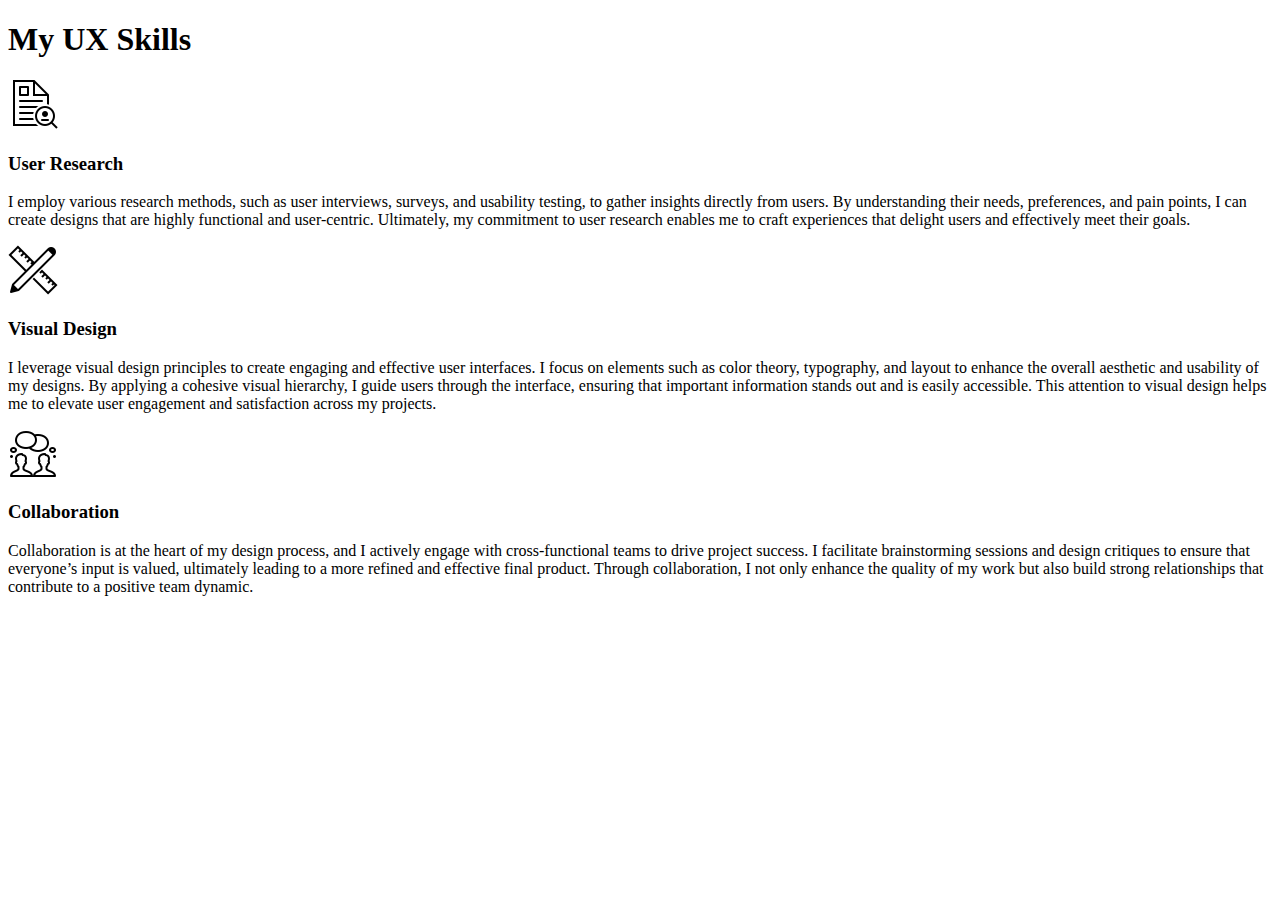
==== UX_UI_HW_18/My_UX_Skills.html @ 2328933d "HTML Code for UX_UX_HW_18" ====
<!doctype html>
<html>
<head>
<meta charset="UTF-8">
<title>My UX Skills</title>
</head>

<body>
<section></section>
<h1>My UX Skills</h1>
<div>
  <div><img src="images/my_ux_skills_images/user_research_icon.png" alt="research icon">
    <h3>User Research</h3>
    <p> I employ various research methods, such as user interviews, surveys, and usability testing, to gather insights directly from users. By understanding their needs, preferences, and pain points, I can create designs that are highly functional and user-centric. Ultimately, my commitment to user research enables me to craft experiences that delight users and effectively meet their goals.</p>
  </div>
	<div><img src="images/my_ux_skills_images/design_icon.png" alt="design icon">
    <h3>Visual Design</h3>
    <p>I leverage visual design principles to create engaging and effective user interfaces. I focus on elements such as color theory, typography, and layout to enhance the overall aesthetic and usability of my designs. By applying a cohesive visual hierarchy, I guide users through the interface, ensuring that important information stands out and is easily accessible. This attention to visual design helps me to elevate user engagement and satisfaction across my projects.</p>
  </div>
  <div><img src="images/my_ux_skills_images/collaboration_icon.png" alt="collab icon">
    <h3>Collaboration</h3>
    <p>Collaboration is at the heart of my design process, and I actively engage with cross-functional teams to drive project success. I facilitate brainstorming sessions and design critiques to ensure that everyone’s input is valued, ultimately leading to a more refined and effective final product. Through collaboration, I not only enhance the quality of my work but also build strong relationships that contribute to a positive team dynamic.</p>
  </div>
</div>
</body>
</html>
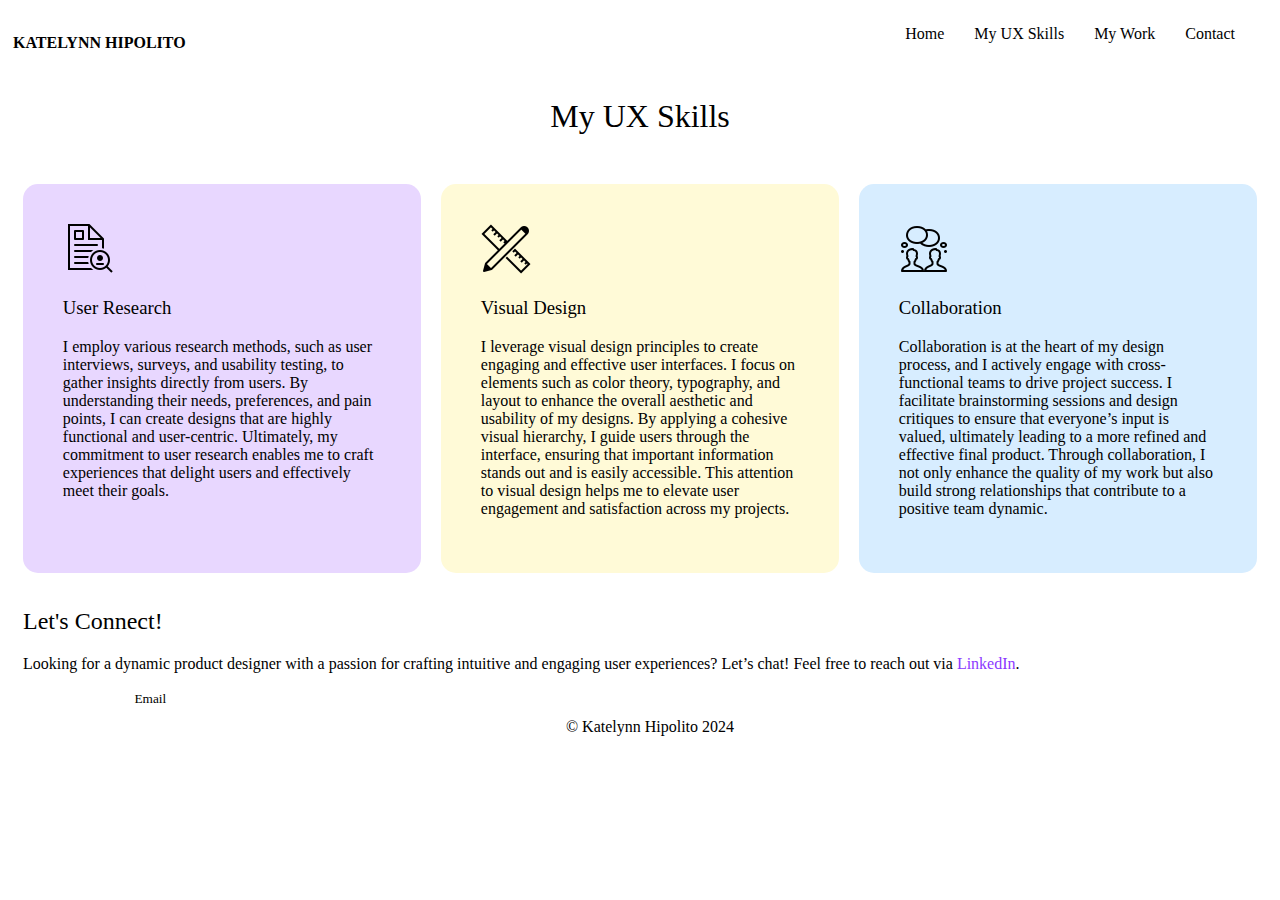
==== commit 3a63b305: "Final M18 Deliverables" ====
--- a/UX_UI_HW_18/My_UX_Skills.html
+++ b/UX_UI_HW_18/My_UX_Skills.html
@@ -3,24 +3,43 @@
 <head>
 <meta charset="UTF-8">
 <title>My UX Skills</title>
+<link rel="stylesheet" href="css/style.css"/>
 </head>
-
 <body>
-<section></section>
-<h1>My UX Skills</h1>
-<div>
-  <div><img src="images/my_ux_skills_images/user_research_icon.png" alt="research icon">
-    <h3>User Research</h3>
-    <p> I employ various research methods, such as user interviews, surveys, and usability testing, to gather insights directly from users. By understanding their needs, preferences, and pain points, I can create designs that are highly functional and user-centric. Ultimately, my commitment to user research enables me to craft experiences that delight users and effectively meet their goals.</p>
+<header class="nav">
+  <div class="inline-block logo no-wrap">KATELYNN HIPOLITO</div>
+  <nav class="inline-block top-right">
+    <ul class="inline-block links">
+      <li class="inline-block links"><a href="index.html" class="links">Home</a></li>
+      <li class="inline-block links"><a href="My_UX_Skills.html" class="links">My UX Skills</a></li>
+      <li class="inline-block links"><a href="My_Work.html" class="links">My Work</a></li>
+      <li class="inline-block links"><a href="#" class="links">Contact</a></li>
+    </ul>
+  </nav>
+</header>
+<!--  My UX Skills section coded using CSS flex -->
+<section class"mySkills">
+  <h1>My UX Skills</h1>
+  <div class="flexContainer">
+    <div class="skills one"><img src="images/my_ux_skills_images/user_research_icon.png" alt="research icon" class="icon">
+      <h3 class="skills">User Research</h3>
+      <p class="skillsParagraph"> I employ various research methods, such as user interviews, surveys, and usability testing, to gather insights directly from users. By understanding their needs, preferences, and pain points, I can create designs that are highly functional and user-centric. Ultimately, my commitment to user research enables me to craft experiences that delight users and effectively meet their goals.</p>
+    </div>
+    <div class="skills two"><img src="images/my_ux_skills_images/design_icon.png" alt="design icon" class="icon">
+      <h3 class="skills">Visual Design</h3>
+      <p class="skillsParagraph">I leverage visual design principles to create engaging and effective user interfaces. I focus on elements such as color theory, typography, and layout to enhance the overall aesthetic and usability of my designs. By applying a cohesive visual hierarchy, I guide users through the interface, ensuring that important information stands out and is easily accessible. This attention to visual design helps me to elevate user engagement and satisfaction across my projects.</p>
+    </div>
+    <div class="skills three"><img src="images/my_ux_skills_images/collaboration_icon.png" alt="collab icon" class="icon">
+      <h3 class="skills">Collaboration</h3>
+      <p class="skillsParagraph">Collaboration is at the heart of my design process, and I actively engage with cross-functional teams to drive project success. I facilitate brainstorming sessions and design critiques to ensure that everyone’s input is valued, ultimately leading to a more refined and effective final product. Through collaboration, I not only enhance the quality of my work but also build strong relationships that contribute to a positive team dynamic.</p>
+    </div>
   </div>
-	<div><img src="images/my_ux_skills_images/design_icon.png" alt="design icon">
-    <h3>Visual Design</h3>
-    <p>I leverage visual design principles to create engaging and effective user interfaces. I focus on elements such as color theory, typography, and layout to enhance the overall aesthetic and usability of my designs. By applying a cohesive visual hierarchy, I guide users through the interface, ensuring that important information stands out and is easily accessible. This attention to visual design helps me to elevate user engagement and satisfaction across my projects.</p>
-  </div>
-  <div><img src="images/my_ux_skills_images/collaboration_icon.png" alt="collab icon">
-    <h3>Collaboration</h3>
-    <p>Collaboration is at the heart of my design process, and I actively engage with cross-functional teams to drive project success. I facilitate brainstorming sessions and design critiques to ensure that everyone’s input is valued, ultimately leading to a more refined and effective final product. Through collaboration, I not only enhance the quality of my work but also build strong relationships that contribute to a positive team dynamic.</p>
-  </div>
-</div>
+  <footer>
+    <h2 class="header-two"> Let's Connect!</h2>
+    <p class="body-text">Looking for a dynamic product designer with a passion for crafting intuitive and engaging user experiences? Let’s chat! Feel free to reach out via <a class="linkedin" href="https://www.linkedin.com/in/katelynnhipolito">LinkedIn</a>.</p>
+    <button class="buttonEmail">Email</button>
+    <p class="copyright">© Katelynn Hipolito 2024</p>
+  </footer>
+</section>
 </body>
 </html>
--- a/UX_UI_HW_18/css/style.css
+++ b/UX_UI_HW_18/css/style.css
@@ -0,0 +1,304 @@
+/* Home Page CSS */
+.inline-block {
+  vertical-align: top;
+  font-family: "Avenir";
+  list-style-type: none;
+  display: flex;
+  justify-content: flex-end;
+  padding-right: 15px;
+  padding-left: 15px;
+  cursor: pointer;
+  bottom: 1;
+  padding-top: 3px;
+}
+.logo, .no-wrap {
+  font-family: "Avenir";
+  font-weight: 850;
+  font-kerning: normal;
+  width: 150px;
+  white-space: nowrap;
+  cursor: pointer;
+  margin-top: 10px;
+}
+.nav {
+  width: 99%;
+  padding: 1%;
+}
+.top-right {
+  position: absolute;
+  top: 0;
+  bottom: 1;
+  right: 0;
+}
+.links {
+  text-decoration: none;
+  font-family: Avenir;
+  color: black;
+}
+a:hover {
+	color: #8B38FF;
+}
+.purpleIconsBee {
+  height: 20px;
+  margin: 0;
+  padding: 0;
+}
+.purpleIconsWiggle {
+  height: 10px;
+  margin: 0;
+  padding: 0;
+}
+.container {
+  display: flex;
+  justify-content: space-around;
+  align-items: center;
+  gap: 30px;
+}
+.text-container {
+  display: flex;
+  flex-direction: column;
+  align-items: flex-start;
+}
+.profile {
+  max-width: 50%;
+  height: auto;
+  padding: 40px;
+}
+.heroImg {
+  position: relative;
+  overflow: hidden;
+  width: 100%;
+  height: auto;
+  padding-left: 10px;
+  padding-right: 10px;
+}
+.content {
+  width: 500px;
+  margin: 0 auto;
+}
+.footer {
+  text-align: left;
+  padding-left: 20%;
+  padding-right: 20%;
+}
+.body-text {
+  padding-left: 15px;
+  padding-right: 15px;
+}
+.button, .email {
+  margin-left: 15px;
+}
+.copyright {
+  text-align: center;
+}
+.p, .button, .body-text, .copyright {
+  font-family: "Avenir";
+}
+.header-two {
+  font-family: "Gelica ExtraLight";
+  font-weight: 100;
+  padding-left: 15px;
+  padding-right: 15px;
+}
+.button, .resume {
+  border: none;
+  border-radius: 15px;
+  padding: 10px 20px;
+  cursor: pointer;
+  font-weight: 300;
+  margin-left: 15px;
+}
+button:hover {
+  opacity: 0.8; 
+}
+.email {
+  background-color: #171618;
+  color: white;
+}
+.resume {
+  background-color: #E8D7FF;
+  color: #171618;
+}
+.linkedin {
+  color: #8B38FF;
+  text-decoration: none;
+  cursor: pointer;
+}
+.linkedin:hover {
+  text-decoration: underline;
+}
+.copyright {
+  margin-top: auto;
+  text-align: center;
+  padding: 10px;
+  position: relative;
+  width: 100%;
+}
+/* My UX Skills Page CSS */
+.flexContainer {
+  display: flex;
+  flex-direction: row;
+  padding: 15px;
+  gap: 20px;
+}
+.skills {
+  width: 33%;
+}
+.skillsParagraph {
+  padding-left: 10%;
+  padding-right: 10%;
+  padding-bottom: 10%;
+}
+.one {
+  background-color: #E8D7FF;
+  border-radius: 15px;
+}
+.two {
+  background-color: #FFFAD7;
+  border-radius: 15px;
+}
+.three {
+  background-color: #D7EDFF;
+  border-radius: 15px;
+}
+h3 {
+  font-family: "Gelica ExtraLight";
+  font-weight: 100;
+  padding-left: 10%;
+  width: 300px !important;
+}
+h1 {
+  font-family: "Gelica ExtraLight";
+  font-weight: 100;
+  text-align: center;
+  padding: 1%;
+}
+.icon {
+  align-content: center;
+  padding-left: 10%;
+  padding-top: 10%;
+}
+p {
+  font-family: "Avenir";
+}
+/* My Work Page CSS */
+.workGrid {
+  display: grid;
+}
+.caseStudy {
+  padding-top: 5%;
+  padding-left: 10%;
+  padding-right: 10%;
+}
+.caseStudyDescription {
+  padding-bottom: 0;
+  padding-left: 10%;
+  padding-right: 10%;
+}
+.readMore {
+  display: inline-flex;
+  align-items: center; 
+  padding-bottom: 10%
+}
+.readMore button {
+  border: none;
+  background: none;
+  cursor: pointer;
+  font-size: 14px;
+  font-weight: 300px;
+  width: 200px;
+  padding-left: 40px;
+}
+.arrowIcon {
+  height: 20px;
+  margin-left: 10px;
+}
+.pbj {
+  grid-area: pbj;
+  background-color: #D7EDFF;
+  border-radius: 20px;
+}
+.ed {
+  grid-area: ed;
+  background-color: #E8D7FF;
+  border-radius: 20px;
+}
+.sq {
+  grid-area: sq;
+  background-color: #FFFAD7;
+  border-radius: 20px;
+}
+.chomp {
+  grid-area: chomp;
+  background-color: #E6FFD7;
+  border-radius: 20px;
+}
+button {
+  background: none;
+  border: none;
+  font-family: "Avenir";
+  cursor: pointer;
+  text-align: inherit;
+  padding-left: 10%;
+}
+.workGrid {
+  display: grid;
+  grid-template-areas:
+    "pbj sq"
+    "chomp ed";
+  grid-template-rows: 1fr 1fr;
+  grid-template-columns: 1fr 1fr;
+  padding: 15px;
+  gap: 20px;
+}
+.moreProjects {
+  align-text: center;
+}
+/* Mobile Media Query*/
+@media (max-width: 600px) {
+  /* Media Query Work Page*/
+  .flexContainer {
+    display: flex;
+    flex-direction: column;
+    padding: 15px;
+    gap: 20px;
+  }
+  .workGrid {
+    display: grid;
+    grid-template-areas:
+      "pbj"
+      "sq"
+      "chomp"
+      "ed";
+    grid-template-columns: 1fr;
+    padding: 15px;
+    gap: 20px;
+  }
+  /* Media Query Skills Page*/
+  .flexContainer {
+    display: flex;
+    flex-direction: column;
+    padding: 15px;
+    gap: 20px;
+  }
+  .skills {
+    width: 100%;
+  }
+  /* Media Query Home Page*/
+  .container {
+    flex-direction: column;
+    gap: 20px;
+  }
+  .profile {
+    max-width: 100%;
+    padding: 20px;
+  }
+  .heroImg {
+    padding-left: 5px;
+    padding-right: 5px;
+  }
+  .content {
+    width: 100%;
+    margin: 0 10px;
+  }
+}